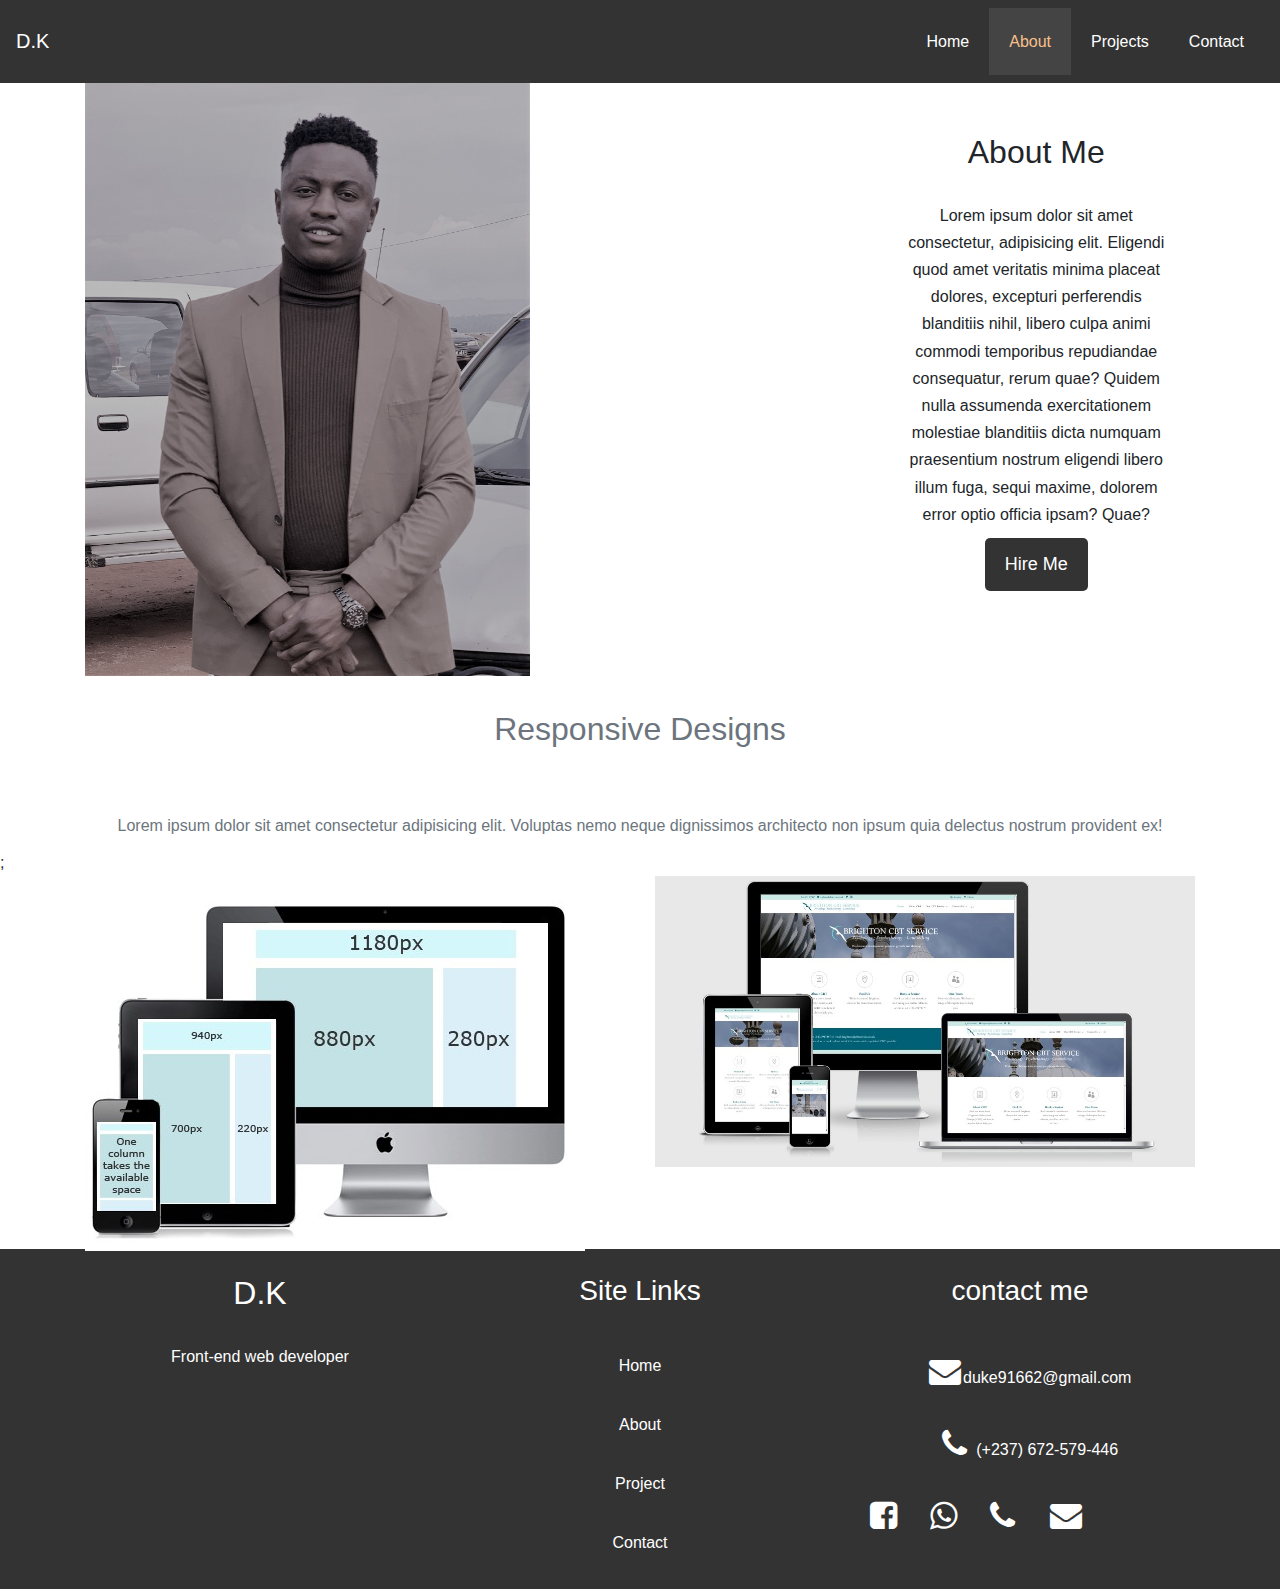
==== about.html @ c2ecac3e "fixed footer" ====
<!DOCTYPE html>
<html lang="en">
<head>
    <meta charset="UTF-8">
    <meta name="viewport" content="width=device-width, initial-scale=1.0">
    <meta http-equiv="X-UA-Compatible" content="ie=edge">
    <link rel="stylesheet" href="https://stackpath.bootstrapcdn.com/bootstrap/4.5.2/css/bootstrap.min.css" integrity="sha384-JcKb8q3iqJ61gNV9KGb8thSsNjpSL0n8PARn9HuZOnIxN0hoP+VmmDGMN5t9UJ0Z" crossorigin="anonymous">
    <link rel="stylesheet" href="css/style.css">
    <link rel="stylesheet" href="https://stackpath.bootstrapcdn.com/font-awesome/4.7.0/css/font-awesome.min.css" integrity="sha384-wvfXpqpZZVQGK6TAh5PVlGOfQNHSoD2xbE+QkPxCAFlNEevoEH3Sl0sibVcOQVnN" crossorigin="anonymous">
    <link rel="stylesheet" media="screen and (max-width: 768px)" href="css/responsive.css">
    <title>About Me</title>
</head>
<body>
    <header>
        <nav class="navbar navbar-expand-lg navbar-dark" id="navbar">
            <a class="navbar-brand" href="index.html">D.K</a>
            <button class="navbar-toggler" type="button" data-toggle="collapse" data-target="#navbarSupportedContent" aria-controls="navbarSupportedContent" aria-expanded="false" aria-label="Toggle navigation">
              <span class="navbar-toggler-icon"></span>
            </button>
          
            <div class="collapse navbar-collapse" id="navbarSupportedContent">
              <ul class="navbar-nav ml-auto">
                <li class="nav-item">
                  <a class="nav-link" href="index.html">Home</a>
                </li>
                <li class="nav-item">
                  <a class="nav-link current" href="about.html">About <span class="sr-only">(current)</span> </a>
                </li>
                <li class="nav-item">
                  <a class="nav-link" href="project.html">Projects</a>
                </li>
                <li class="nav-item">
                  <a class="nav-link" href="contact.html">Contact</a>
                </li>
              </ul>
            </div>
        </nav>
    </header>
 <!-- about me -->

 <div class="container">
   <div class="row">
     <div class="col-5">
        <img src="img/dk.jpg" alt="">
     </div>
     <div class="col-7">
       <div class="info-content">
        <h2>About Me </h2>
        <p>Lorem ipsum dolor sit amet consectetur, adipisicing elit. Eligendi quod amet veritatis minima placeat dolores, excepturi perferendis blanditiis nihil, libero culpa animi commodi temporibus repudiandae consequatur, rerum quae? Quidem nulla assumenda exercitationem molestiae blanditiis dicta numquam praesentium nostrum 
        eligendi libero illum fuga, sequi maxime, dolorem error optio officia ipsam? Quae?</p>
        <a class="btn" href="contact.html">Hire Me</a>
      </div>
     </div>
   </div>
 </div>
 <!-- <section id="about-info">
   <div class="rows">
     <div class="col">
        <img src="img/dk.jpg" alt="" max-width="100%">
     </div>
    <div class="col">
        <div class="info-content">
            <h2>About Me </h2>
            <p>Lorem ipsum dolor sit amet consectetur, adipisicing elit. Eligendi quod amet veritatis minima placeat dolores, excepturi perferendis blanditiis nihil, libero culpa animi commodi temporibus repudiandae consequatur, rerum quae? Quidem nulla assumenda exercitationem molestiae blanditiis dicta numquam praesentium nostrum 
            eligendi libero illum fuga, sequi maxime, dolorem error optio officia ipsam? Quae?</p>
            <a class="btn" href="contact.html">Hire Me</a>
        </div>
    </div>
  </div>
</section> -->


<h2 class="text-secondary">Responsive Designs</h2>
<p class="text-secondary">Lorem ipsum dolor sit amet consectetur adipisicing elit. Voluptas nemo neque dignissimos architecto non ipsum quia delectus nostrum provident ex!</p>
<section id="about-info">
  ;<div class="container">
    <div class="row">
      <div class="col">
        <img src="img/res1.jpg" alt="">
      </div>
      <div class="col">
        <img src="img/res2.jpg" alt="">
      </div>
    </div>
  </div>
</section>
    <!-- footer -->
    <footer id="main-footer">
        <div class="container">
            <div class="row">
              <div class="col-sm">
                <h2>D.K</h2>
                <p>Front-end web developer</p>
              </div>
              <div class="col-sm">
                <h3>Site Links</h3>
                <div class="site">
                    <ul class="list">
                        <li><a href="index.html">Home</a></li>
                        <li><a href="about.html">About</a></li>
                        <li><a href="project.html">Project</a></li>
                        <li><a href="contact.html">Contact</a></li>
                    </ul>
                  </div>
              </div>
              <div class="col-sm">
                <h3>contact me</h3>
                <i class="fa fa-envelope fa-2x"></i>  duke91662@gmail.com
                <br>
                <i class="fa fa-phone fa-2x"></i>   (+237) 672-579-446
                <ul class="list-btn">
                    <li><a href="#"><i class="fa fa-facebook-square fa-2x"></i></a></li>
                    <li><a href="#"><i class="fa fa-whatsapp fa-2x"></i></a></li>
                    <li><a href="#"><i class="fa fa-phone fa-2x"></i></a></li>
                    <li><a href="#"><i class="fa fa-envelope fa-2x"></i></a></li>
                </ul>
              </div>
            </div>
          </div>
    </footer>

    <script src="https://code.jquery.com/jquery-3.5.1.slim.min.js" integrity="sha384-DfXdz2htPH0lsSSs5nCTpuj/zy4C+OGpamoFVy38MVBnE+IbbVYUew+OrCXaRkfj" crossorigin="anonymous"></script>
    <script src="https://cdn.jsdelivr.net/npm/popper.js@1.16.1/dist/umd/popper.min.js" integrity="sha384-9/reFTGAW83EW2RDu2S0VKaIzap3H66lZH81PoYlFhbGU+6BZp6G7niu735Sk7lN" crossorigin="anonymous"></script>
    <script src="https://stackpath.bootstrapcdn.com/bootstrap/4.5.2/js/bootstrap.min.js" integrity="sha384-B4gt1jrGC7Jh4AgTPSdUtOBvfO8shuf57BaghqFfPlYxofvL8/KUEfYiJOMMV+rV" crossorigin="anonymous"></script>
</body>
</html>
---- css/style.css ----
/* reset */
* {
    margin: 0;
    padding: 0;
    box-sizing: border-box;
}

/* main styling */
html,body {
    font-family: 'Segoe UI', Tahoma, Geneva, Verdana, sans-serif;
    line-height: 1.7em;
}

a {
    color: #333;
    text-decoration: none;
}

h1,h2,h3 {
    padding-bottom: 20px;
}

.text-primary {
    color: #f7c08a;
}

.text-secondary {
    text-align: center;
    line-height: 1.7em;
    padding-top: 2%;
}

p {
    margin: 10px 0;
}

/* navbar */
#navbar {
    background: #333;
    color: #fff;
    overflow: auto;
}

#navbar a{
     color: #fff
}

#navbar h1 {
    float: left;
    padding-top: 20px;
    margin-left: 70px;
}

#navbar ul {
    list-style: none;
    float: right;
}

#navbar ul li {
    float: left;
}

#navbar ul li a {
    display: block;
    padding: 20px;
    text-align: center;
}

#navbar ul li a:hover,
#navbar ul li a.current  {
    background: #444;
    color: #f7c08a;
}

/* general */
/* .container {
    margin: auto;
    max-width: 1100px;
    overflow: auto;
    padding: 0 20px;
} */

.lead {
    font-size: 20px;
}

.btn {
    display: inline-block;
    font-size: 18px;
    color: #fff;
    background: #333;
    padding: 13px 20px;
    border: none;
    cursor: pointer;
    border-radius: 5px;
}

.btn:hover {
    background:  #f7c08a;
    color: #333;
}
/* showcase */
#showcase {
    background: url('../img/showcase.jpg') no-repeat center center/cover;
    height: 800px;
}

#showcase .showcase-content {
    color: #fff;
    text-align: center;
    padding-top: 170px;
}

#showcase .showcase-content h1{
    font-size: 60px;
    line-height: 1.2em;
}

/* contact form */
#contact-form .form-group {
    margin-bottom: 20px;    
}

#contact-form label{
    display: block;
    margin-bottom: 5px;
}

#contact-form input,
#contact-form textarea {
    width: 100%;   
}

#showcase .showcase-content p{
    padding-bottom: 20px;
    line-height: 1.7em;
}

/* about info */
#about-info {
    height: 400px;
}

#about-info .info-img {
    float: left;
    width: 50%;
    background: url('../img/pic1.jpg') no-repeat;
    min-height: 100%;   
}

img {
    float: left;
    /* background: url('../img/dk.jpg') no-repeat center center; */
    max-width: 100%; 
    max-height: 100%;
    display: block;
}


.info-content {
    float: right;
    width: 50%;
    height: 100%;
    text-align: center;
    padding: 50px 30px;
    overflow: hidden;
} 

/* skills */
.box {
    float: left;
    width: 33.3%;
    padding: 50px;
    text-align: center;
    
}

#skills h2 {
    text-align: center;
    font-size: 50px;
    padding-top: 20px;
}

#about-info .info-image {
    float: left;
    width: 50%;
    background: url('../img/res1.jpg') no-repeat;   
    min-height: 100%;   
}

#about-info .info-cont {
    float: right;
    width: 50%;
    background: url('../img/res2.jpg') no-repeat;
    min-height: 100%;   
}

/* contact page */
.text-field {
    display: grid;
    grid-template-areas: 
     'name email'
     'subject phone'
     'message message';
     grid-gap: 1.2rem;
     margin-bottom: 1.2rem;
}

.name-input{
    grid-area: name;
}

.subject-input{
    grid-area: subject;
}

.email-input{
    grid-area: email;
}

.phone-input{
    grid-area: phone;
}

.message-input{
    grid-area: message;
    height: 100px;
}

.text-input{
    padding: 0.5rem 1rem;
}

.btn-dark {
    width: 50%;
    padding: 0.5rem 0.5rem;
}

.btn-dark:hover {
    background: #f7c08a;
}

.section-title {
    border-bottom: solid 4px #f7c08a;
}

.bg-main {
    background: #f7c08a;
}

.main-color {
    color: #f7c08a;
}
/* footer */
#main-footer {
    background: #333;
    color: #fff;
    padding-top: 25px;
    text-align: center;
}
#contact-c {
    text-align: center;
    color: #fff;
}

#contact-b {
    color: #fff;
}

.list li a {
    text-decoration: none;
    color: #fff;
}

.site li{
    padding: 1rem;
}
ul {
    list-style: none;
}

ul li

.contact-info {
    text-align: center;
}

.fa {
    padding: 20px;
    font-size: 30px;
    width: 50px;
    text-align: center;
    text-decoration: none;
  }
  
  /* Add a hover effect if you want */
  .fa:hover {
    opacity: 0.7;
  }
  
  /* Set a specific color for each brand */
  
  /* Facebook */
  .fa-facebook {
    background: #3B5998;
    color: white;
  }

  .list-btn {
      display: flex;
      flex-direction: row;
      
  }

  .list-btn li a {
    text-decoration: none;
    color: #fff;
    padding: 3px 5px;
}
---- css/responsive.css ----
/* #about-info .info-img {
    display: none;
    /* width: 100%;
    background: url('../img/pic1.jpg') no-repeat;   */
}


/* #about-info .info-content {
    float: none;
    width: 100%;
    height: 200%;
    padding-bottom: 20%;
}   */

#skills h2 {
    text-align: center;
    font-size: 40px;
    padding-top: 100px;
}

.box {
    float: none;
    width: 100%;
    
}

.row {
    float: none;
}

/* #about-info .info-image {
    float: none;
    width: 100%;
    background: url('../img/res1.jpg') no-repeat center center/cover;      
} 

#about-info .info-cont {
    display: none;   
} */
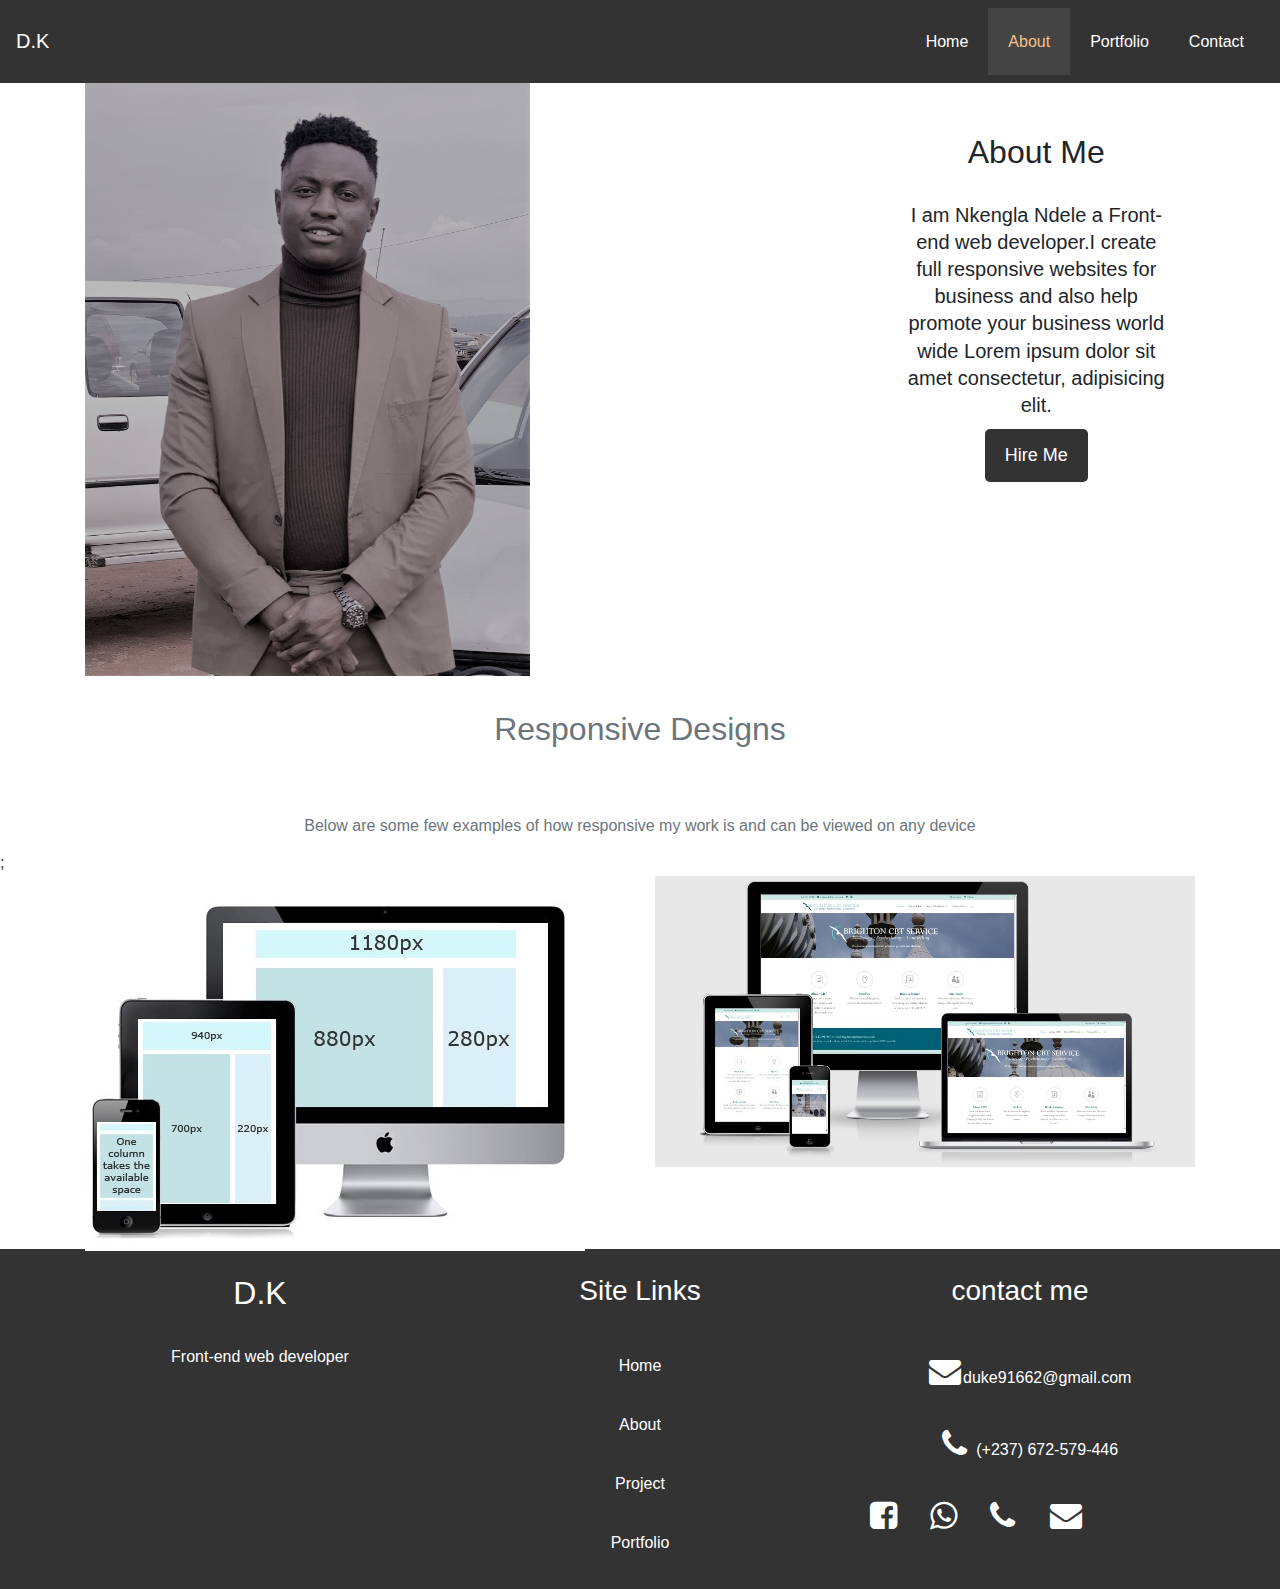
==== commit 052387d2: "modified portfolio" ====
--- a/about.html
+++ b/about.html
@@ -27,7 +27,7 @@
                   <a class="nav-link current" href="about.html">About <span class="sr-only">(current)</span> </a>
                 </li>
                 <li class="nav-item">
-                  <a class="nav-link" href="project.html">Projects</a>
+                  <a class="nav-link" href="portfolio.html">Portfolio</a>
                 </li>
                 <li class="nav-item">
                   <a class="nav-link" href="contact.html">Contact</a>
@@ -46,8 +46,9 @@
      <div class="col-7">
        <div class="info-content">
         <h2>About Me </h2>
-        <p>Lorem ipsum dolor sit amet consectetur, adipisicing elit. Eligendi quod amet veritatis minima placeat dolores, excepturi perferendis blanditiis nihil, libero culpa animi commodi temporibus repudiandae consequatur, rerum quae? Quidem nulla assumenda exercitationem molestiae blanditiis dicta numquam praesentium nostrum 
-        eligendi libero illum fuga, sequi maxime, dolorem error optio officia ipsam? Quae?</p>
+        <p class="lead">
+          I am Nkengla Ndele a Front-end web developer.I create full responsive websites for business and also help promote your business world wide 
+          Lorem ipsum dolor sit amet consectetur, adipisicing elit.</p>
         <a class="btn" href="contact.html">Hire Me</a>
       </div>
      </div>
@@ -71,7 +72,7 @@
 
 
 <h2 class="text-secondary">Responsive Designs</h2>
-<p class="text-secondary">Lorem ipsum dolor sit amet consectetur adipisicing elit. Voluptas nemo neque dignissimos architecto non ipsum quia delectus nostrum provident ex!</p>
+<p class="text-secondary">Below are some few examples of how responsive my work is and can be viewed on any device</p>
 <section id="about-info">
   ;<div class="container">
     <div class="row">
@@ -89,7 +90,7 @@
         <div class="container">
             <div class="row">
               <div class="col-sm">
-                <h2>D.K</h2>
+                <a href="index.html" style="text-decoration: none; color: #fff;"><h2>D.K</h2></a>
                 <p>Front-end web developer</p>
               </div>
               <div class="col-sm">
@@ -99,7 +100,7 @@
                         <li><a href="index.html">Home</a></li>
                         <li><a href="about.html">About</a></li>
                         <li><a href="project.html">Project</a></li>
-                        <li><a href="contact.html">Contact</a></li>
+                        <li><a href="portfolio.html">Portfolio</a></li>
                     </ul>
                   </div>
               </div>
--- a/css/responsive.css
+++ b/css/responsive.css
@@ -28,6 +28,10 @@
     float: none;
 }
 
+.contact-info {
+    float: none;
+    width: 100%;
+}
 /* #about-info .info-image {
     float: none;
     width: 100%;
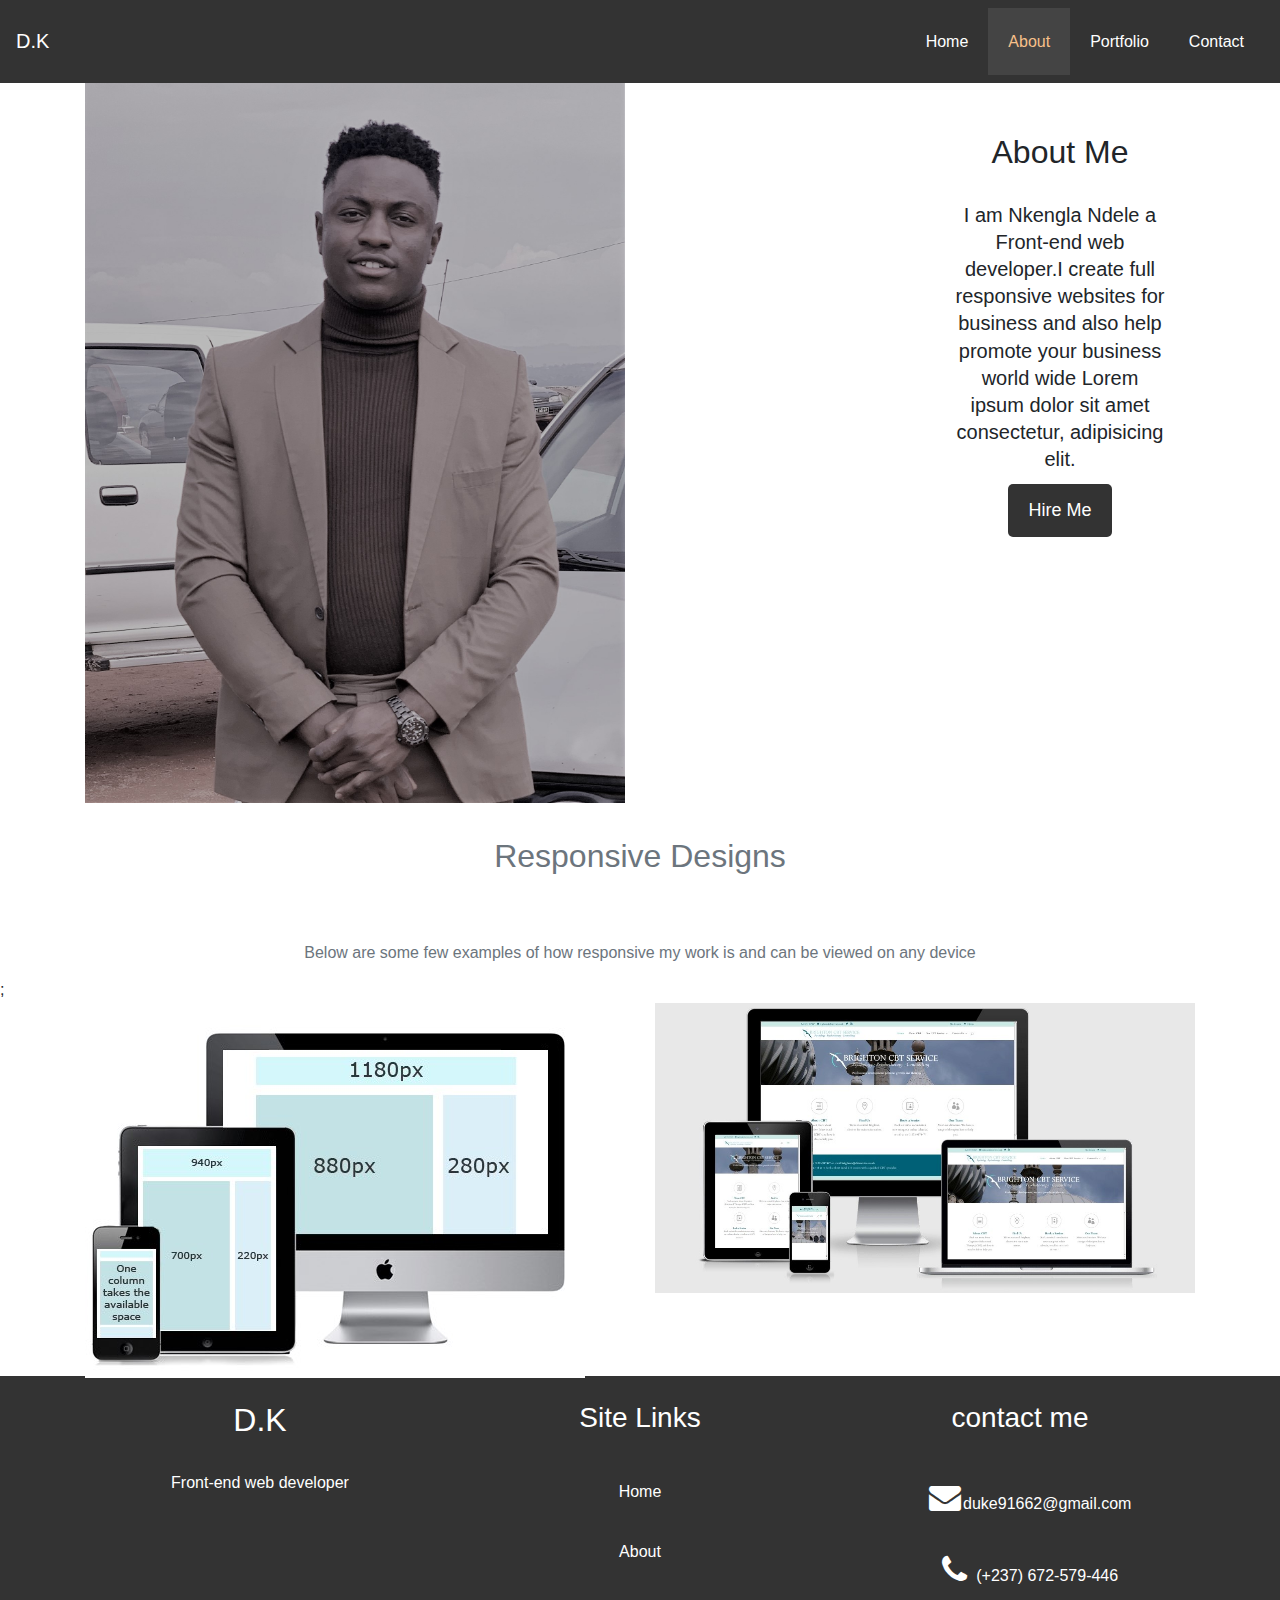
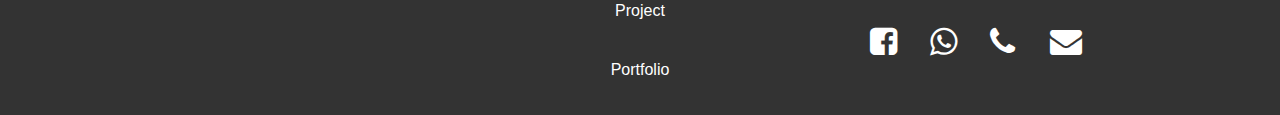
==== commit 06b98a2a: "index page" ====
--- a/about.html
+++ b/about.html
@@ -40,10 +40,10 @@
 
  <div class="container">
    <div class="row">
-     <div class="col-5">
+     <div class="col">
         <img src="img/dk.jpg" alt="">
      </div>
-     <div class="col-7">
+     <div class="col">
        <div class="info-content">
         <h2>About Me </h2>
         <p class="lead">
--- a/css/style.css
+++ b/css/style.css
@@ -252,10 +252,13 @@
     color: #f7c08a;
 }
 /* footer */
-#main-footer {
+#main-footer ,#contact-b{
     background: #333;
     color: #fff;
     padding-top: 25px;
+    text-align: center;
+}
+#section-skills {
     text-align: center;
 }
 #contact-c {
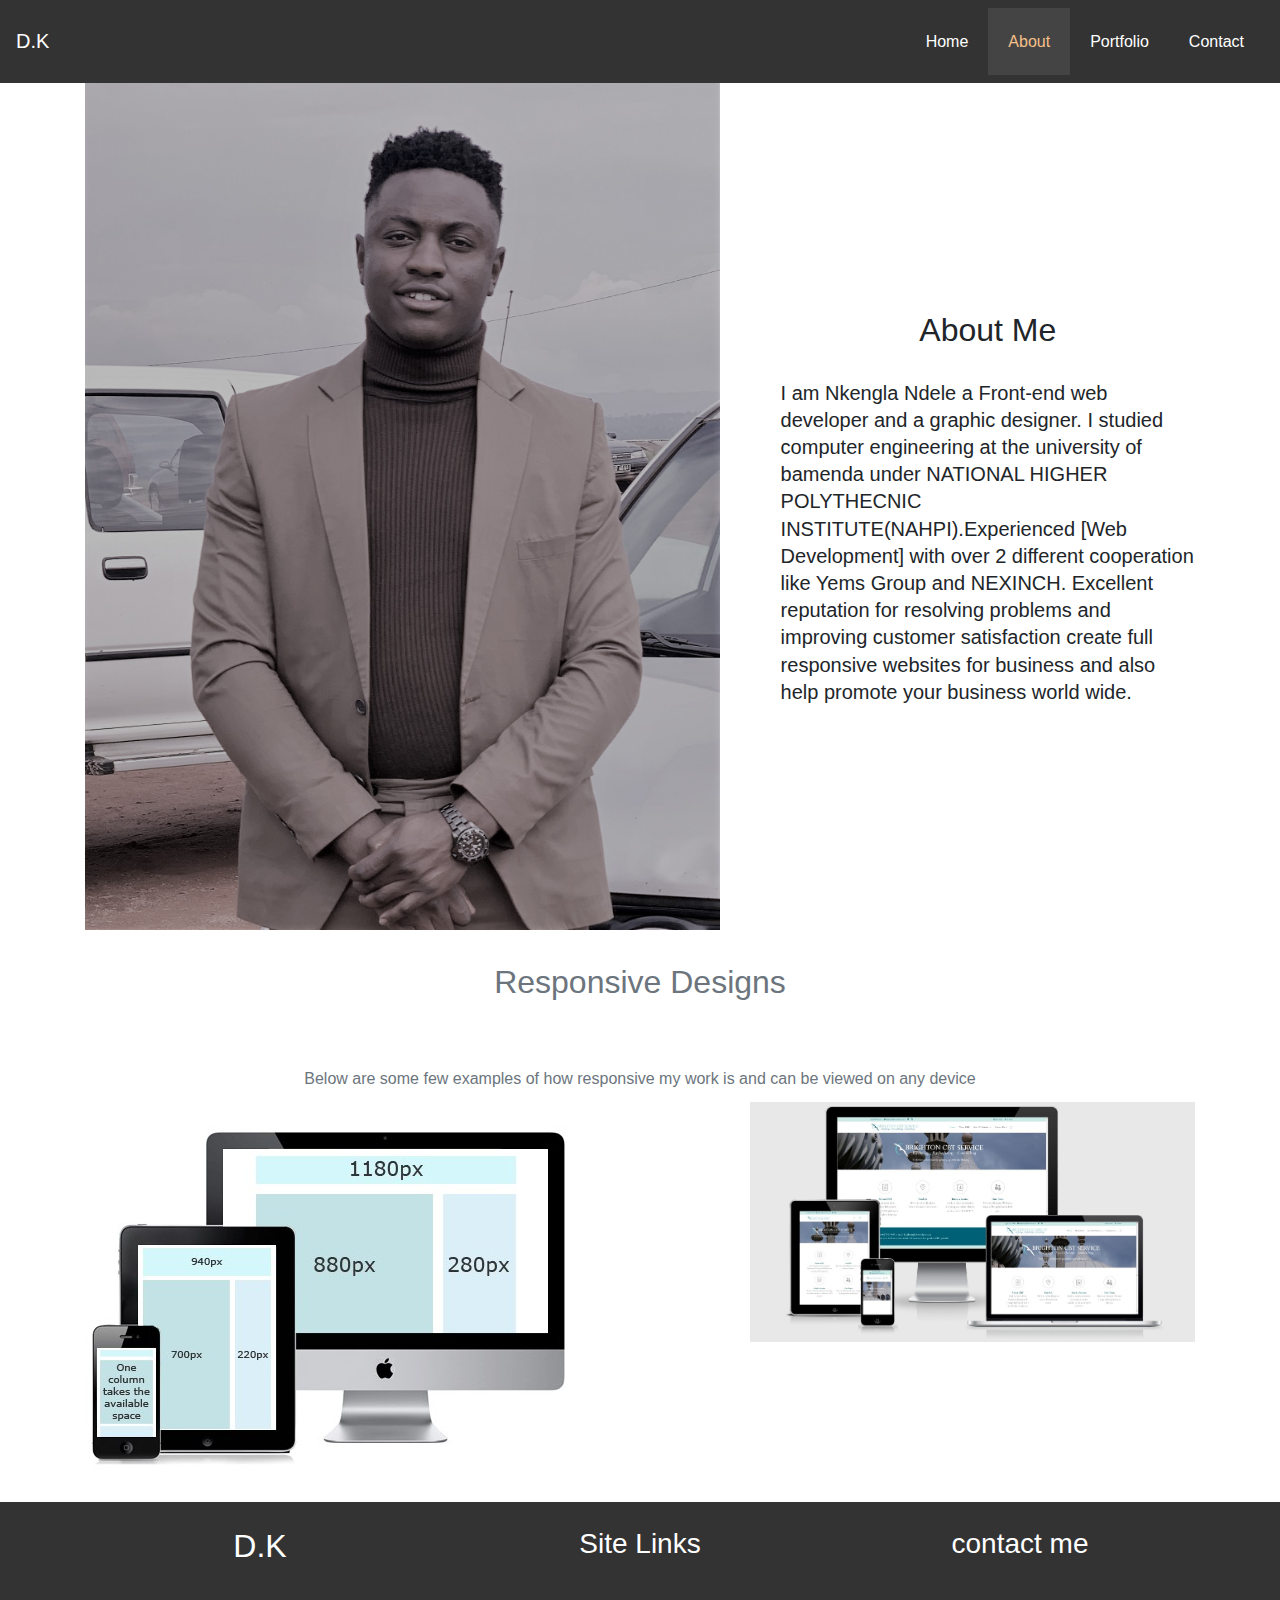
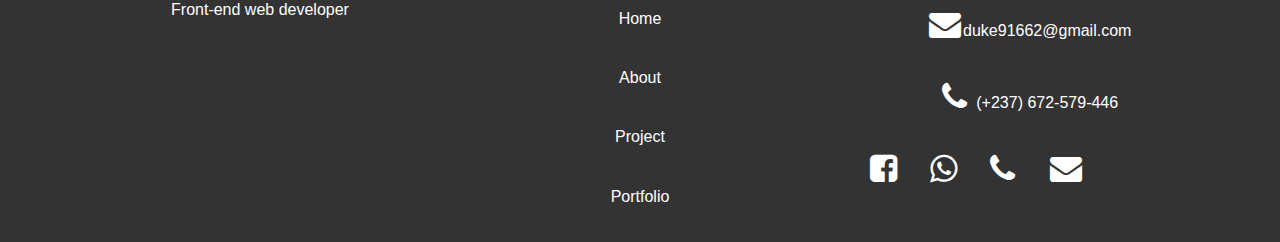
==== commit 7330408a: "about page" ====
--- a/about.html
+++ b/about.html
@@ -39,47 +39,52 @@
  <!-- about me -->
 
  <div class="container">
-   <div class="row">
+   <!-- <div class="row">
      <div class="col">
         <img src="img/dk.jpg" alt="">
      </div>
      <div class="col">
        <div class="info-content">
         <h2>About Me </h2>
-        <p class="lead">
+        <p class="lead" style="text-align: center;">
           I am Nkengla Ndele a Front-end web developer.I create full responsive websites for business and also help promote your business world wide 
           Lorem ipsum dolor sit amet consectetur, adipisicing elit.</p>
         <a class="btn" href="contact.html">Hire Me</a>
       </div>
      </div>
-   </div>
- </div>
- <!-- <section id="about-info">
-   <div class="rows">
-     <div class="col">
-        <img src="img/dk.jpg" alt="" max-width="100%">
-     </div>
-    <div class="col">
-        <div class="info-content">
-            <h2>About Me </h2>
-            <p>Lorem ipsum dolor sit amet consectetur, adipisicing elit. Eligendi quod amet veritatis minima placeat dolores, excepturi perferendis blanditiis nihil, libero culpa animi commodi temporibus repudiandae consequatur, rerum quae? Quidem nulla assumenda exercitationem molestiae blanditiis dicta numquam praesentium nostrum 
-            eligendi libero illum fuga, sequi maxime, dolorem error optio officia ipsam? Quae?</p>
-            <a class="btn" href="contact.html">Hire Me</a>
-        </div>
+   </div> -->
+   <div class="row featurette">
+    <div class="col-md-7">
+      <img src="img/dk.jpg" alt="">
+    </div>
+    <div class="col-md-5" style="padding-top: 20%; padding-left: 4%;">
+      <h2 class="featurette-heading" style="text-align: center;">About Me </h2>
+      <p class="lead">I am Nkengla Ndele a Front-end web developer and a graphic designer. I studied computer engineering at the university of bamenda under NATIONAL HIGHER POLYTHECNIC INSTITUTE(NAHPI).Experienced [Web Development] with over 2 different cooperation like Yems Group and NEXINCH. Excellent reputation
+         for resolving problems and improving customer satisfaction  create full responsive websites for business and also help promote your business world wide.
+        </p>
     </div>
   </div>
-</section> -->
+  </div>
+
 
 
 <h2 class="text-secondary">Responsive Designs</h2>
 <p class="text-secondary">Below are some few examples of how responsive my work is and can be viewed on any device</p>
 <section id="about-info">
-  ;<div class="container">
-    <div class="row">
+  <div class="container">
+    <!-- <div class="row">
       <div class="col">
         <img src="img/res1.jpg" alt="">
       </div>
       <div class="col">
+        <img src="img/res2.jpg" alt="">
+      </div>
+    </div> -->
+    <div class="row featurette">
+      <div class="col-md-7">
+        <img src="img/res1.jpg" alt="">
+      </div>
+      <div class="col-md-5">
         <img src="img/res2.jpg" alt="">
       </div>
     </div>
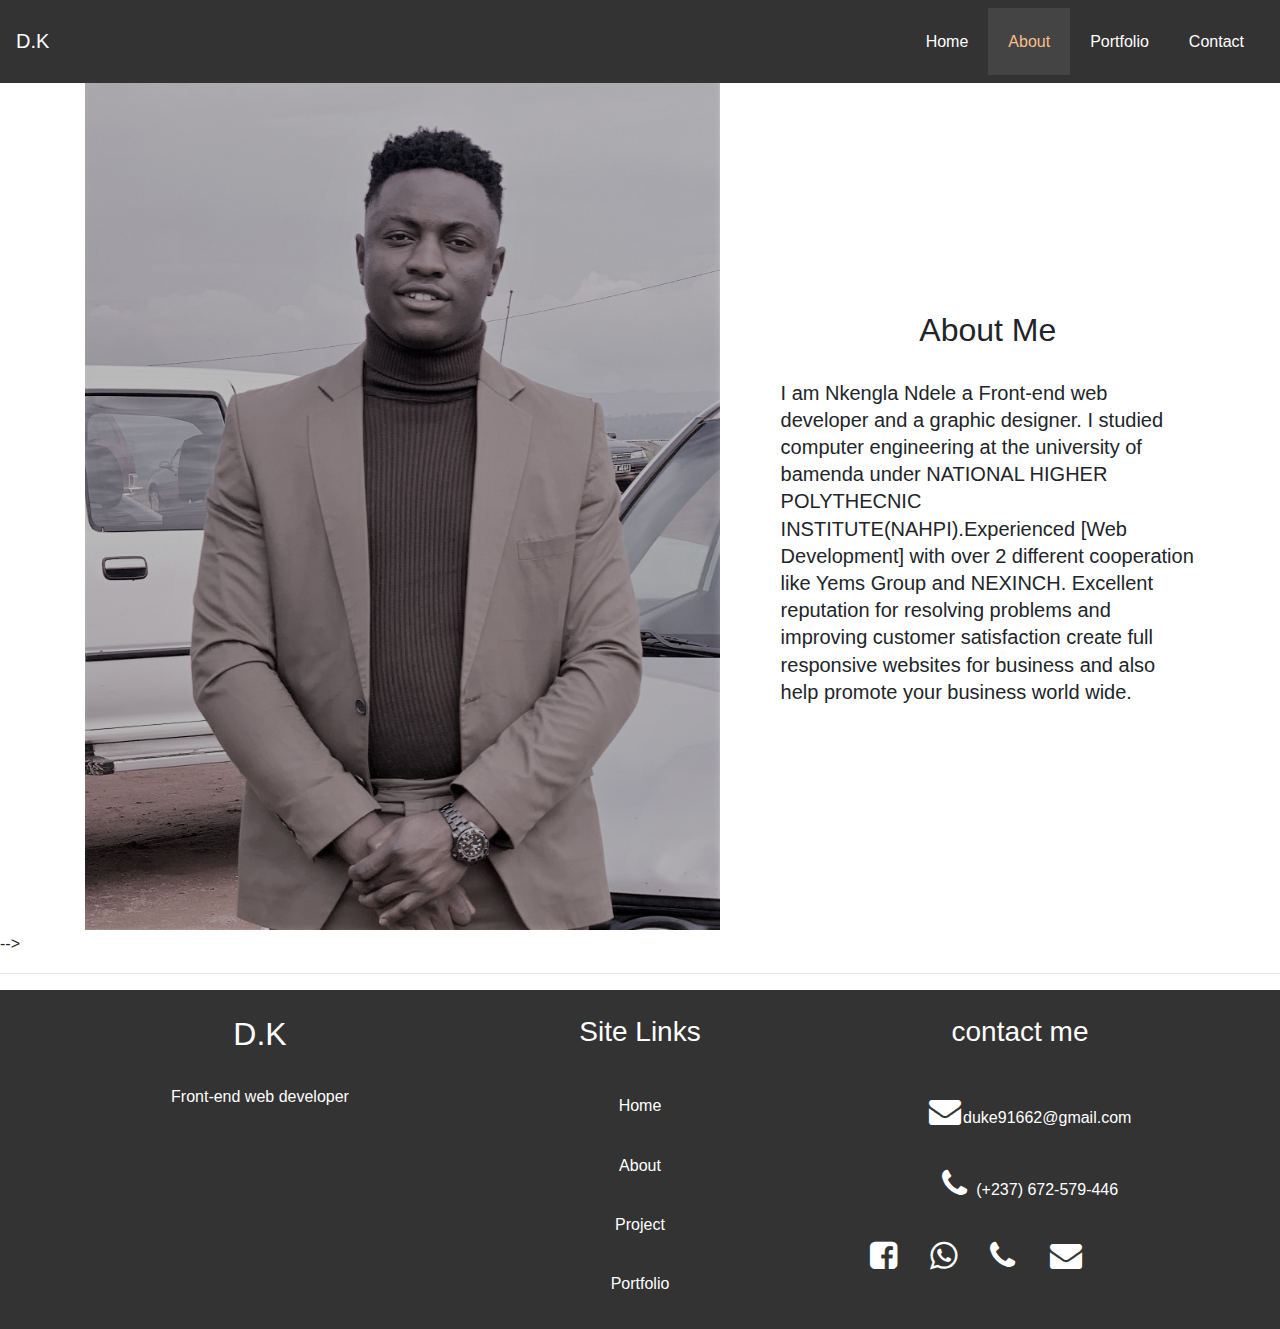
==== commit 2756b18c: "contact form updates" ====
--- a/about.html
+++ b/about.html
@@ -67,7 +67,7 @@
   </div>
 
 
-
+<!-- 
 <h2 class="text-secondary">Responsive Designs</h2>
 <p class="text-secondary">Below are some few examples of how responsive my work is and can be viewed on any device</p>
 <section id="about-info">
@@ -80,16 +80,17 @@
         <img src="img/res2.jpg" alt="">
       </div>
     </div> -->
-    <div class="row featurette">
+    <!-- <div class="row featurette">
       <div class="col-md-7">
         <img src="img/res1.jpg" alt="">
       </div>
       <div class="col-md-5">
         <img src="img/res2.jpg" alt="">
       </div>
-    </div>
+    </div> --> -->
   </div>
 </section>
+<hr class="featurette-divider">
     <!-- footer -->
     <footer id="main-footer">
         <div class="container">
--- a/css/style.css
+++ b/css/style.css
@@ -196,7 +196,7 @@
 }
 
 /* contact page */
-.text-field {
+/* .text-field {
     display: grid;
     grid-template-areas: 
      'name email'
@@ -229,7 +229,7 @@
 
 .text-input{
     padding: 0.5rem 1rem;
-}
+} */
 
 .btn-dark {
     width: 50%;
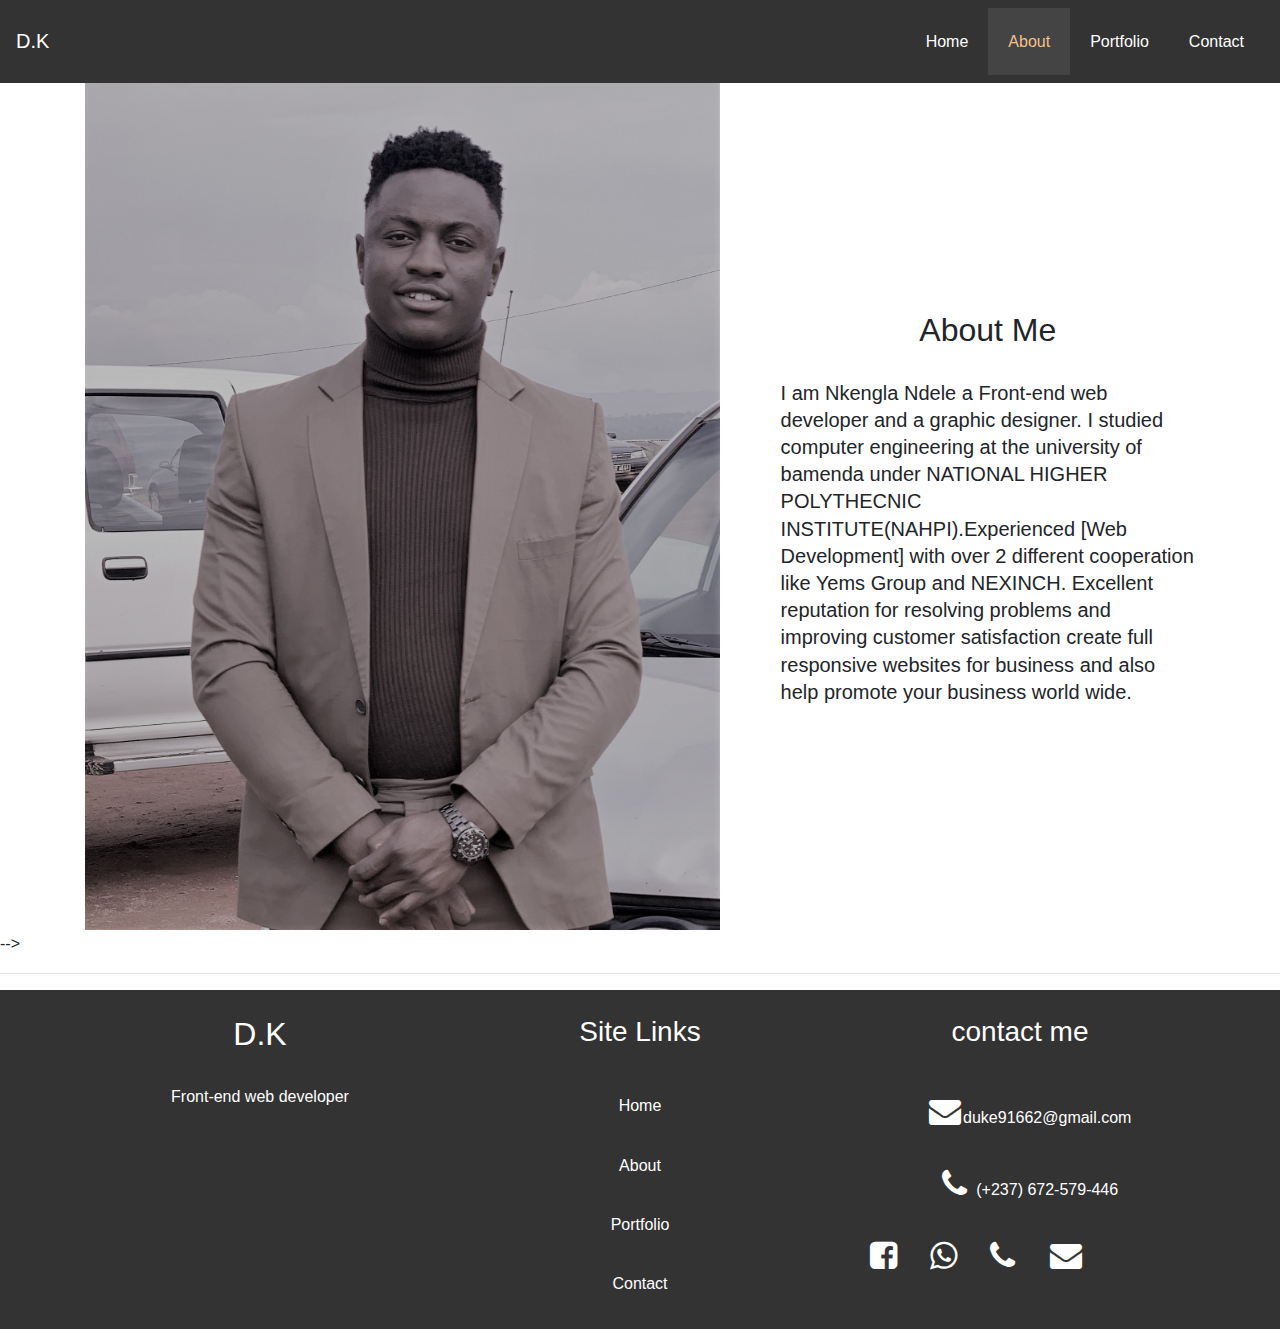
==== commit 5354c388: "modified" ====
--- a/about.html
+++ b/about.html
@@ -105,8 +105,8 @@
                     <ul class="list">
                         <li><a href="index.html">Home</a></li>
                         <li><a href="about.html">About</a></li>
-                        <li><a href="project.html">Project</a></li>
                         <li><a href="portfolio.html">Portfolio</a></li>
+                        <li><a href="contact.html">Contact</a></li>
                     </ul>
                   </div>
               </div>
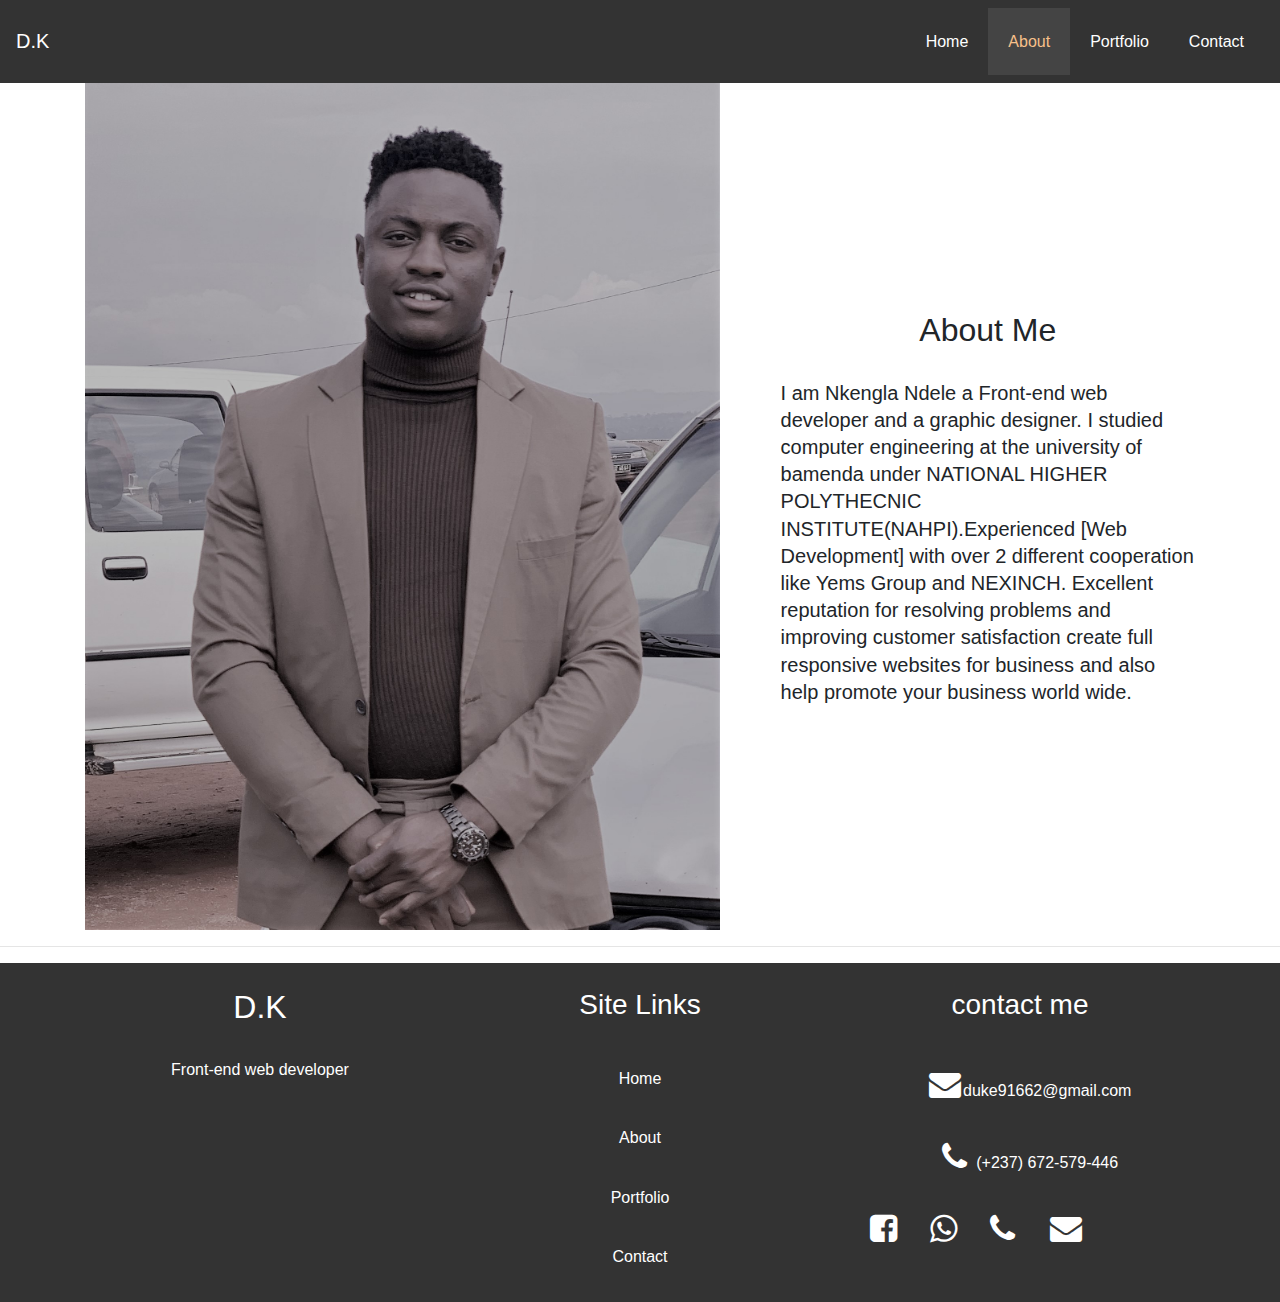
==== commit 9195e825: "buttons" ====
--- a/about.html
+++ b/about.html
@@ -72,7 +72,7 @@
 <p class="text-secondary">Below are some few examples of how responsive my work is and can be viewed on any device</p>
 <section id="about-info">
   <div class="container">
-    <!-- <div class="row">
+     <div class="row">
       <div class="col">
         <img src="img/res1.jpg" alt="">
       </div>
@@ -87,7 +87,7 @@
       <div class="col-md-5">
         <img src="img/res2.jpg" alt="">
       </div>
-    </div> --> -->
+    </div> --> 
   </div>
 </section>
 <hr class="featurette-divider">
@@ -112,14 +112,14 @@
               </div>
               <div class="col-sm">
                 <h3>contact me</h3>
-                <i class="fa fa-envelope fa-2x"></i>  duke91662@gmail.com
+                <a href="mailto:duke91662@gmail.com" style="color: #fff; text-decoration: none;"> <i class="fa fa-envelope fa-2x"></i>  duke91662@gmail.com</a>
                 <br>
-                <i class="fa fa-phone fa-2x"></i>   (+237) 672-579-446
+                <a href="tel:" style="color: #fff; text-decoration: none;"> <i class="fa fa-phone fa-2x"></i>   (+237) 672-579-446</a> 
                 <ul class="list-btn">
-                    <li><a href="#"><i class="fa fa-facebook-square fa-2x"></i></a></li>
-                    <li><a href="#"><i class="fa fa-whatsapp fa-2x"></i></a></li>
-                    <li><a href="#"><i class="fa fa-phone fa-2x"></i></a></li>
-                    <li><a href="#"><i class="fa fa-envelope fa-2x"></i></a></li>
+                    <li><a href="https://www.facebook.com/nkengla.ndele"><i class="fa fa-facebook-square fa-2x"></i></a></li>
+                    <li><a href="https://wa.link/1l7c5i"><i class="fa fa-whatsapp fa-2x"></i></a></li>
+                    <li><a href="tel:"><i class="fa fa-phone fa-2x"></i></a></li>
+                    <li><a href="mailto:duke91662@gmail.com"><i class="fa fa-envelope fa-2x"></i></a></li>
                 </ul>
               </div>
             </div>
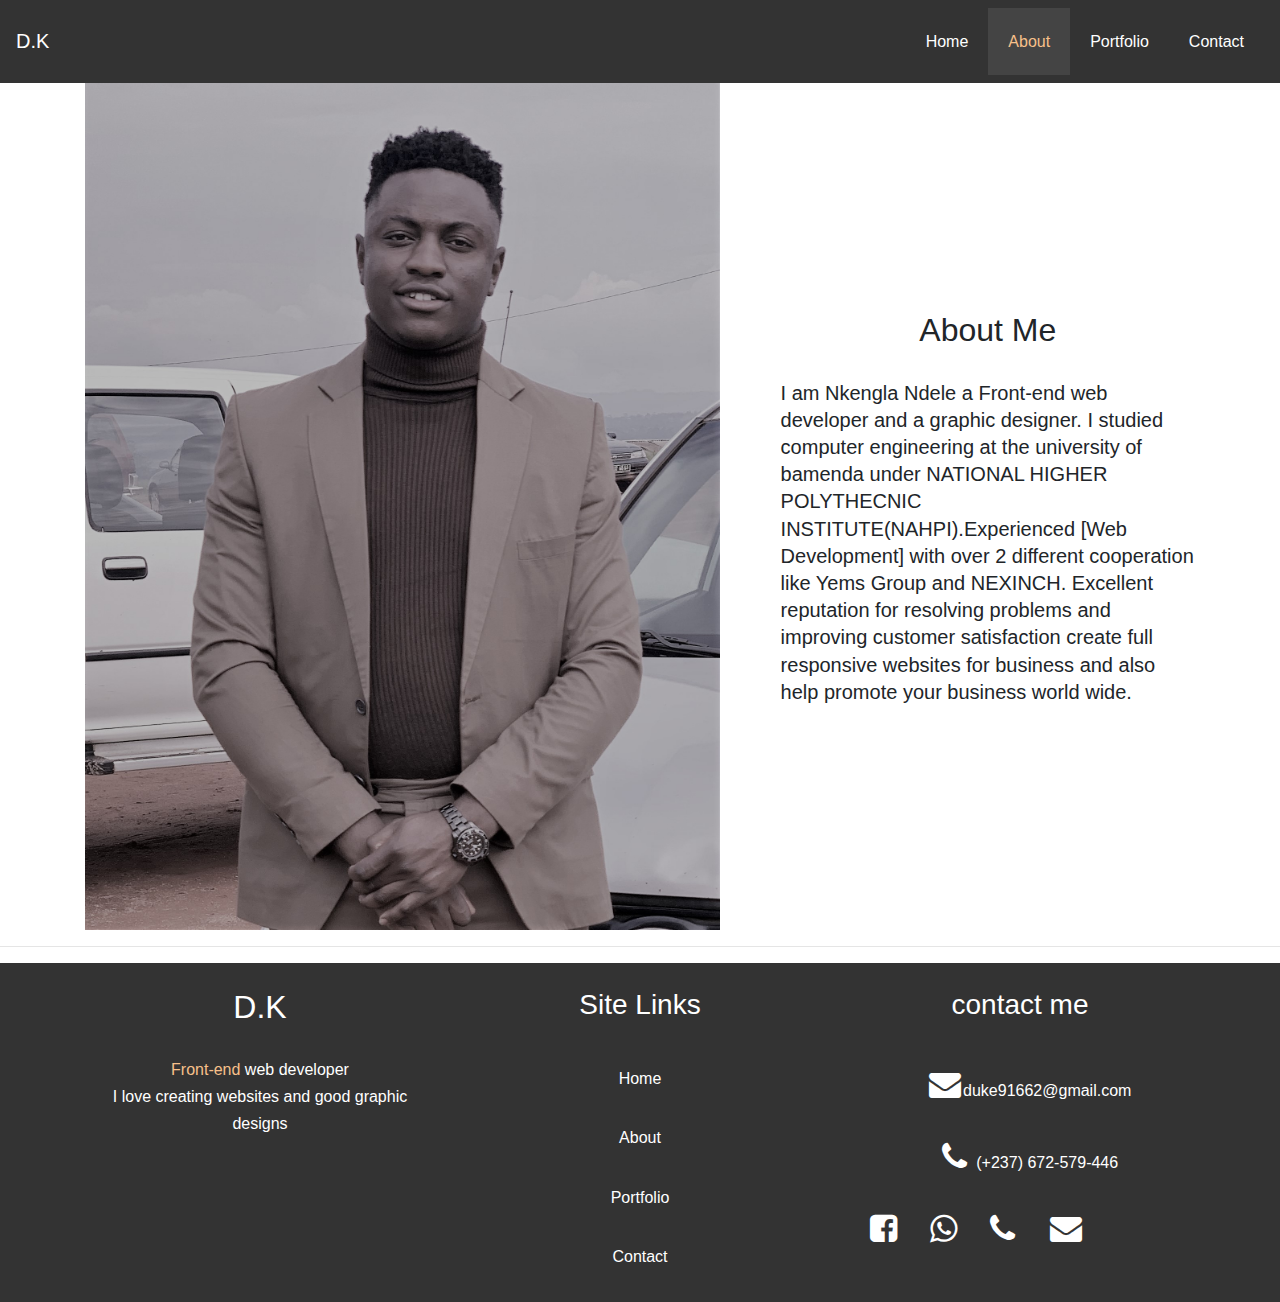
==== commit 65f33d8e: "footer" ====
--- a/about.html
+++ b/about.html
@@ -12,7 +12,7 @@
 </head>
 <body>
     <header>
-        <nav class="navbar navbar-expand-lg navbar-dark" id="navbar">
+        <nav class="navbar navbar-expand-lg navbar-dark " id="navbar">
             <a class="navbar-brand" href="index.html">D.K</a>
             <button class="navbar-toggler" type="button" data-toggle="collapse" data-target="#navbarSupportedContent" aria-controls="navbarSupportedContent" aria-expanded="false" aria-label="Toggle navigation">
               <span class="navbar-toggler-icon"></span>
@@ -97,7 +97,8 @@
             <div class="row">
               <div class="col-sm">
                 <a href="index.html" style="text-decoration: none; color: #fff;"><h2>D.K</h2></a>
-                <p>Front-end web developer</p>
+                <p>
+                  <span class="main-color"> Front-end </span>web developer <br>I love creating websites and good graphic designs </p>
               </div>
               <div class="col-sm">
                 <h3>Site Links</h3>
